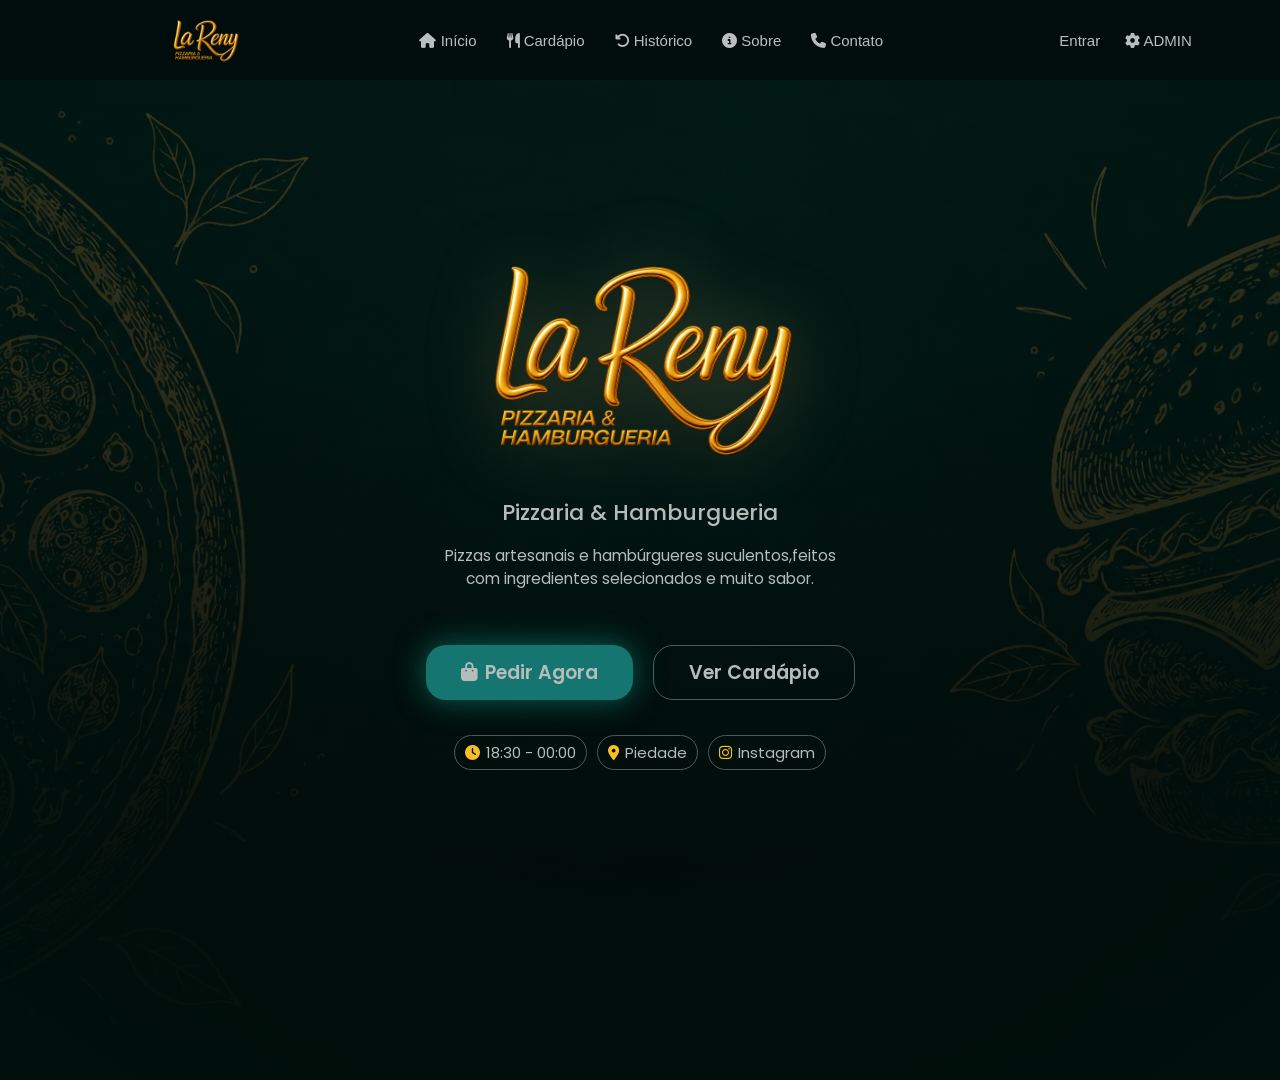
==== index.html @ 18105aa3 "Add files via upload" ====
<!DOCTYPE html>
<html lang="pt-br">

<head>
    <meta charset="UTF-8">
    <meta name="viewport" content="width=device-width, initial-scale=1.0">
    <title>La Reny - Pizzaria & Hamburgueria</title>
    <link rel="stylesheet" href="style.css">
    <link rel="stylesheet" href="https://cdnjs.cloudflare.com/ajax/libs/font-awesome/6.5.1/css/all.min.css">
    <link href="https://fonts.googleapis.com/css2?family=Poppins:wght@400;600;700&display=swap" rel="stylesheet">
</head>

<body>
    <header>
        <img src="imagens/logo-lareny-sfundo.png" alt="logo pizzaria">
            <nav>
                <a href="#"><i class="fa-solid fa-house"></i> Início</a>
                <a href="#"><i class="fa-solid fa-utensils"></i> Cardápio</a>
                <a href="#"><i class="fa-solid fa-rotate-left"></i> Histórico</a>
                <a href="#"><i class="fa-solid fa-circle-info"></i> Sobre</a>
                <a href="#"><i class="fa-solid fa-phone"></i> Contato</a>
            </nav>
            <div class="Usuario">
                <a href="#">Entrar</a>
                <a href="#"><i class="fa-solid fa-gear"></i> ADMIN</a>
            </div>
    </header>
    <section class="principal">
        <img src="imagens/logo-lareny-sfundo.png" alt="La Reny" class="logo-principal">
        <h1>Pizzaria & Hamburgueria</h1>
        <p>Pizzas artesanais e hambúrgueres suculentos,feitos com ingredientes selecionados e muito sabor.</p>
        <div class="botoes">
            <a href="#" class="bt bt-verde"><i class="fa-solid fa-bag-shopping"></i> Pedir Agora</a>
    <a href="#" class="bt bt-transparente">Ver Cardápio</a>
        </div>
        <div class="info">
    <span><i class="fa-solid fa-clock"></i> 18:30 - 00:00</span>
    <span><i class="fa-solid fa-location-dot"></i> Piedade</span>
    <a href="https://www.instagram.com/larenyrj?stkn=M3BpZzJqdnNmZXFh" target="_blank"><i class="fa-brands fa-instagram"></i> Instagram</a>
        </div>
    </section> 

</body>

</html>
---- style.css ----
*{
    margin: 0;
    padding: 0;
    box-sizing: border-box;
}
header{
    background-color: #000D0C;
    min-height: 80px;
    display: flex;
    align-items: center;
    justify-content: space-around;
    
}
header img{
    height: 50px;
    margin-left: 80px;
}
nav{
    display: flex;
    gap: 30px;
}
nav a{
    color: #ffffffbb;
    text-decoration: none;
    font-family : sans-serif;
    font-size : 15px;
}
.Usuario{
    display: flex;
    gap: 25px;
}
.Usuario a{
    color: #ffffffbb;
    text-decoration: none;
    font-family : sans-serif;
    font-size : 15px;
}
body{
    font-family:'Poppins',sans-serif;
    background-color: #000d0c;
}
.principal{
    background-image:
        radial-gradient(ellipse at center, rgba(0,20,15,0)2%, rgba(0,20,15,0.6)100%),
        linear-gradient(to top, rgba(1, 8, 6, 0.938)20%, rgba(5, 20, 15, 0.5)),
        url('imagens/La Reny.jpeg');
        background-size: cover;
        background-position: center;
        min-height: 1000px;
        display: flex;
    flex-direction: column;
    align-items: center;
    justify-content: center;
    gap: 25px;
    color:#b5bcb9;
}
.principal h1{
    font-size: 22px;
    font-weight: 500;
    margin-bottom: -40px;
}
.principal p{
    max-width:405px;
    font-size:15.5px;
    text-align: center;
    margin-top: 30px;
}

.logo-principal
{
    height: 230px;
    margin-top: -150px;
    filter: drop-shadow(0 0 35px rgba(243, 205, 122, 0.25));
    
}
.botoes{
    display:flex;
    gap: 20px;
    margin-top: 30px;
}
.bt{
    color:#b5bcb9;
    display: flex;
    align-items:center;
    justify-content:center;
    padding:12px 35px;
    text-decoration: none;
    font-weight:600;
    gap: 7px;
    border-radius: 20px;
    font-size: 19px;
    


}
.bt-verde{
    background-color: #157570;
    filter:drop-shadow(0 0 15px rgba(15, 173, 160, 0.5))
    
}
.bt-transparente{
    background-color: transparent;
    border: 1px solid rgba(73,93,91,1);
}
.info{
    display: flex;
    justify-content:center;
    align-items:center;
    gap: 10px;
    font-size: 15px;
    margin-top: 10px;

}
.info i{
    color: #fbbf24;
}
.info a,.info span{
    display:flex;
    align-items: center;
    gap:6px;
    color:#b5bcb9;
    text-decoration: none;
    border: 0.5px solid rgba(73,93,91,1);
    border-radius:30px;
    padding: 5px 10px;

}
nav a:hover{
    color: #ffffff;
}
.bt-verde:hover{
    background-color:#139489;
}
.bt-transparente:hover{
    background-color:#394d4893;
}
.info a:hover{
    background-color:#394d4893;
}
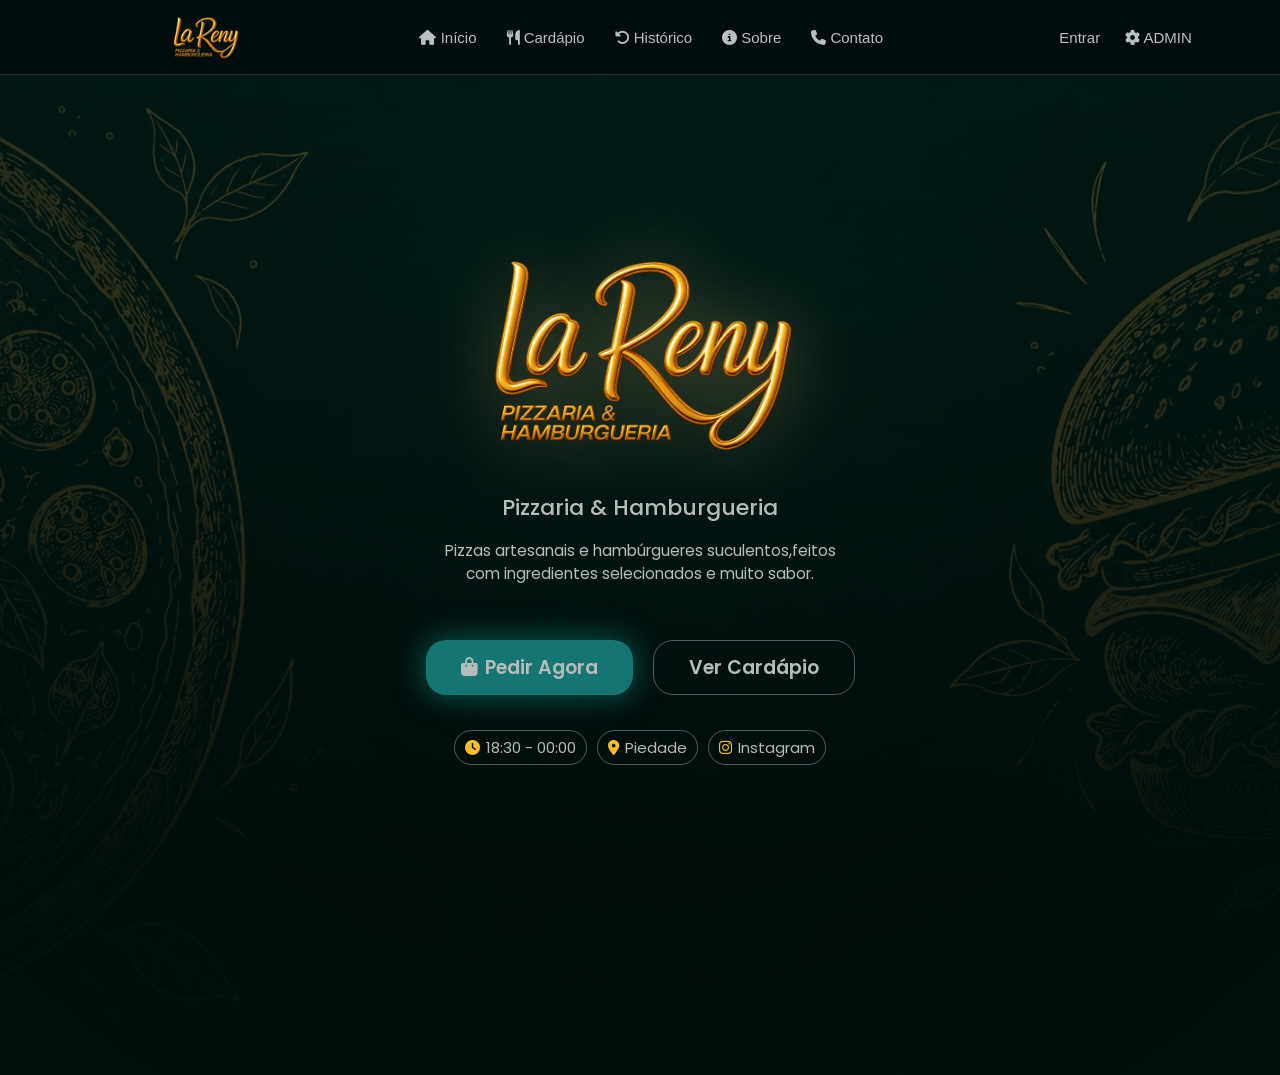
==== commit cf5f285d: "Add files via upload" ====
--- a/index.html
+++ b/index.html
@@ -17,8 +17,9 @@
                 <a href="#"><i class="fa-solid fa-house"></i> Início</a>
                 <a href="#"><i class="fa-solid fa-utensils"></i> Cardápio</a>
                 <a href="#"><i class="fa-solid fa-rotate-left"></i> Histórico</a>
-                <a href="#"><i class="fa-solid fa-circle-info"></i> Sobre</a>
-                <a href="#"><i class="fa-solid fa-phone"></i> Contato</a>
+                <a href="sobre.html"><i class="fa-solid fa-circle-info"></i> Sobre</a>
+                <a href="contato.html"><i class="fa-solid fa-phone"></i> Contato</a>
+
             </nav>
             <div class="Usuario">
                 <a href="#">Entrar</a>
--- a/style.css
+++ b/style.css
@@ -5,11 +5,11 @@
 }
 header{
     background-color: #000D0C;
-    min-height: 80px;
+    min-height: 75px;
     display: flex;
     align-items: center;
     justify-content: space-around;
-    
+    border-bottom: 0.5px solid rgb(31, 45, 45);
 }
 header img{
     height: 50px;
@@ -37,7 +37,7 @@
 }
 body{
     font-family:'Poppins',sans-serif;
-    background-color: #000d0c;
+    background-color: #000000 ;
 }
 .principal{
     background-image:
@@ -70,7 +70,7 @@
 {
     height: 230px;
     margin-top: -150px;
-    filter: drop-shadow(0 0 35px rgba(243, 205, 122, 0.25));
+    filter: drop-shadow(0 0 35px rgba(243, 205, 122, 0.35));
     
 }
 .botoes{
@@ -90,8 +90,6 @@
     border-radius: 20px;
     font-size: 19px;
     
-
-
 }
 .bt-verde{
     background-color: #157570;
@@ -137,3 +135,237 @@
 .info a:hover{
     background-color:#394d4893;
 }
+.barra-topo{
+    background-color:#18181b;
+    display:flex;
+    align-items: center;
+    justify-content:center;
+    min-height: 95px;
+    gap:30px;
+    border-bottom: 2px solid rgb(39, 39, 42);
+}
+.barra-topo h1{
+    color:#ffffff;
+    font-size: 25px;
+    font-weight: 550;
+    margin-right: 670px;
+}
+.barra-topo p{
+    color:#a1a1aa;
+    font-size:10 px;
+
+}
+.voltar{
+    color:#f8f6f2;
+    font-weight:px;
+}
+main{
+    max-width: 900px;
+    margin:40px auto;
+    padding: 0 20px;
+
+}
+.banner{
+    background-image:
+        linear-gradient(to top, rgb(0, 0, 0)5%, rgba(5, 20, 15, 0.1)),
+        url('imagens/banner.avif');
+        background-size: cover;
+        background-position: center;
+        width:100%;
+        height:275px;
+        border-radius:16px;
+        display:flex;
+        flex-direction: column;
+    justify-content:flex-end;
+    align-items:flex-start;
+    padding: 55px 25px;
+}
+.banner h2{
+    color:#fbbf24;
+    font-size: 35px;
+    font-weight:650;
+    margin: 0;
+}
+.banner p{
+    color:#d4d4d8;
+}
+.historia{
+    display:flex;
+    flex-direction: column;
+    justify-content:flex-end;
+    align-items:flex-start;
+}
+.historia h3{
+    margin-top: 35px;
+    color:#fbbf24;
+    font-size: 24px;
+    font-weight: 550;
+}
+.historia p{
+    margin-top: 10px;
+    color:#d4d4d8;
+    line-height:1.6;
+    margin-bottom: 15px;
+}
+.titulo-valores{
+    color:#fbbf24;
+    font-size: 24px;
+    font-weight: 550;
+    margin-top: 40px;
+    margin-bottom:15px;
+}
+.valores{
+    display:grid;
+    grid-template-columns: 1fr 1fr;
+    gap: 30px;
+    justify-content:flex-start;
+    
+}
+.valor-item{
+        color:#d4d4d8;
+        background-color:#18181b;
+        border: 1px solid rgb(39, 39, 42,1);
+    border-radius: 15px;
+    padding: 30px 30px;
+}
+.valor-item i{
+    color:#fbbf24;
+    font-size: 35px;
+    margin-bottom:20px;
+}
+.valor-item h5{
+    font-size: 20px;
+    font-weight: 550;
+    margin-bottom:10px;
+}
+.missao
+{       background:
+    radial-gradient(circle at top left ,rgba(11, 34, 32, 0.30) 30%, rgba(24, 11, 3, 0.7)90%);
+        border: 0.1px solid rgb(8, 39, 37);
+    border-radius: 15px;
+    padding: 30px 30px;
+    margin-top: 60px;
+}
+.missao h6{
+    color:#fbbf24;
+    font-size: 24px;
+    font-weight: 550;
+    margin-bottom:15px;
+}
+.missao p{
+    color:#d4d4d8;
+}
+.barra-topo2
+{
+    background-color:#18181b;
+    display:flex;
+    align-items: center;
+    justify-content:center;
+    min-height: 95px;
+    gap:30px;
+    border-bottom: 2px solid rgb(39, 39, 42);
+}
+.barra-topo2 h2{
+    color:#ffffff;
+    font-size: 23px;
+    font-weight: 550;
+    margin-right: 670px;
+}
+.barra-topo2 p{
+    color:#a1a1aa;
+    font-size:10px;
+}
+.principal-contato{
+    max-width: 1100px;
+    margin: 40px auto;
+    padding: 0 20px;
+}
+.contato-grid{
+    display:grid;
+    grid-template-columns: 1fr 1.3fr;
+    gap: 40px;
+    align-items: start;
+
+}
+.contato-info h3{
+    color:#ffffff;
+    font-size:30px;
+    font-weight:600;
+}
+.contato-info p{
+        color:#d4d4d8;
+}
+.contato-item{
+    display:flex;
+    align-items:center;
+    gap: 15px;
+    margin-top:25px;
+}
+.contato-item i{
+    background-color:#031e1b;
+    color:#14b8a6;
+    width:45px;
+    height:45px;
+    border-radius: 10px;
+    display:flex;
+    align-items: center;
+    justify-content: center;
+    font-size: 22px;
+}
+.contato-item h4{
+    color:#ffffff;
+    font-size: 17px;
+    margin-bottom: 4px;
+}
+.contato-item p{
+    color:#a1a1aa;
+    font-size:15px;
+}
+.contato-form{
+    background-color: #18181b;
+    border-radius: 16px;
+    padding: 30px;
+    border: 1px solid rgba(255,255,255,0.1);
+}
+.contato-form h3 {
+    color: #ffffff;
+    font-size: 24px;
+    margin-bottom: 20px;
+}
+.contato-form label {
+    display: block;
+    color: #ffffff;
+    font-size: 14px;
+    margin-bottom: 6px;
+    margin-top: 16px;
+}
+.contato-form input,
+.contato-form textarea {
+    width: 100%;
+    background-color: #09090b;
+    border: 1px solid rgba(255,255,255,0.1);
+    border-radius: 10px;
+    padding: 12px;
+    color: #fffde2;
+    font-family: 'Poppins', sans-serif;
+    font-size: 14px;
+}
+.contato-form textarea {
+    min-height: 100px;
+    resize: none;
+}
+.btn-enviar {
+    width: 100%;
+    margin-top: 20px;
+    justify-content: center;
+    background-color:#157570;
+}
+.btn-enviar:hover{
+    background-color:#139489;
+}
+.aviso-whatsapp {
+    text-align: center;
+    color: #a1a1aa;
+    font-size: 13px;
+    margin-top: 10px;
+}
